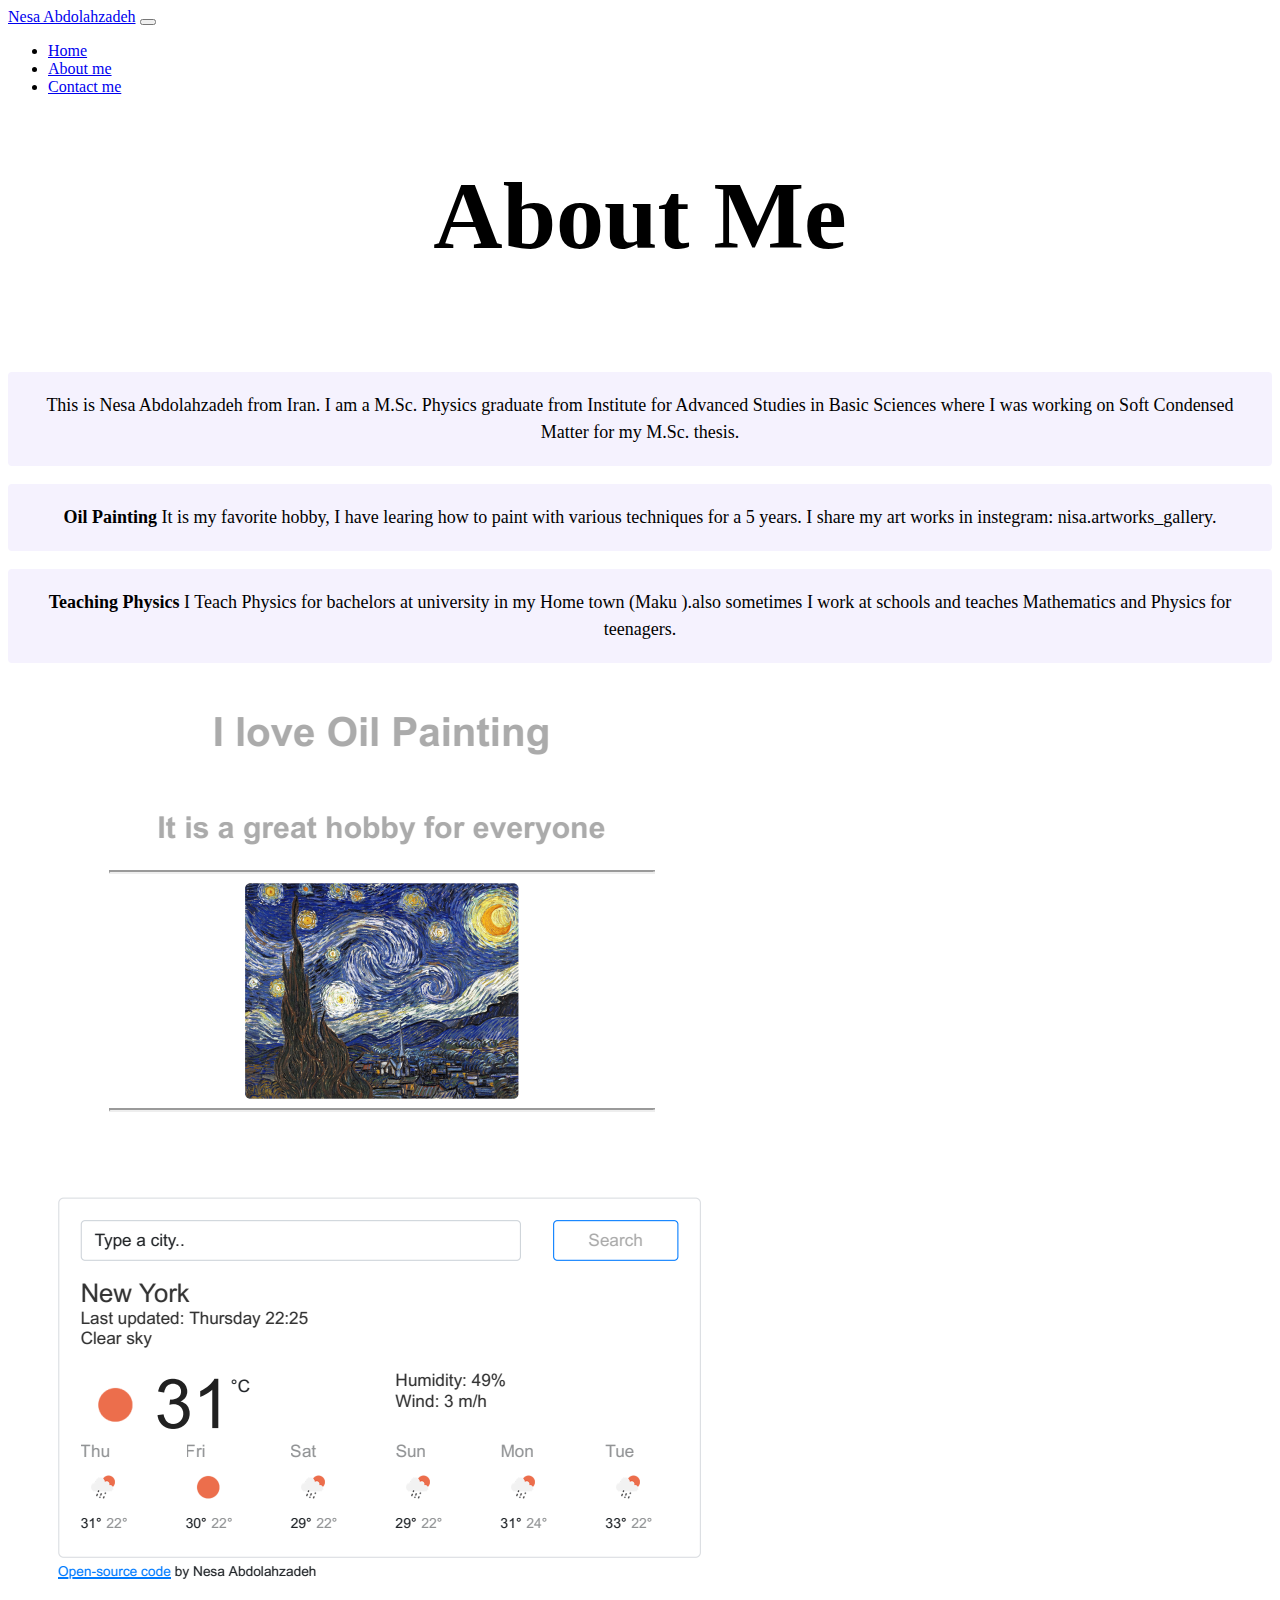
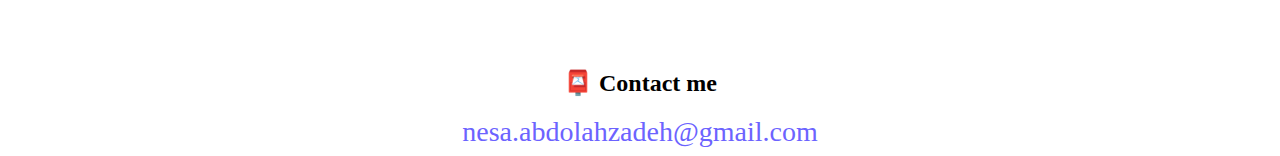
==== about.html @ f909d326 "adding about.html" ====
<!DOCTYPE html>
<html lang="en">
  <head>
    <meta charset="UTF-8" />
    <meta name="viewport" content="width=device-width, initial-scale=1.0" />
    <meta http-equiv="X-UA-Compatible" content="ie=edge" />
    <title>About Me -Nesa Abdolahzadeh</title>
    <link
      href="https://cdn.jsdelivr.net/npm/bootstrap@5.2.0-beta1/dist/css/bootstrap.min.css"
      rel="stylesheet"
      integrity="sha384-0evHe/X+R7YkIZDRvuzKMRqM+OrBnVFBL6DOitfPri4tjfHxaWutUpFmBp4vmVor"
      crossorigin="anonymous"
    />

    <style>
      :root {
        --primary-color: #6c63ff;
        --secondary-color: #f5f2fe;
        --box-shadow: 0 5px 10px rgba(0, 0, 0, 0.3);
      }
      .homepage-link {
        color: var(--primary-color);
        text-align: center;
        display: block;
      }
      h1 {
        text-align: center;
        font-size: 96px;
      }
      p {
        background: var(--secondary-color);
        padding: 20px;
        border-radius: 4px;
        font-size: 18px;
        line-height: 1.5;
        text-align: center;
      }

      .email-link {
        display: flex;
        justify-content: center;
        color: var(--primary-color);
        font-size: 28px;
        text-decoration: none;
      }
      h2 {
        display: block;
        font-size: 1.5em;
        margin-block-start: 0.83em;
        margin-block-end: 0.83em;
        margin-inline-start: 0px;
        margin-inline-end: 0px;
        font-weight: bold;
        text-align: center;
      }
    </style>
  </head>
  <body>
    <nav class="navbar navbar-expand-lg bg-light">
      <div class="container-fluid">
        <a class="navbar-brand" href="#">Nesa Abdolahzadeh</a>
        <button
          class="navbar-toggler"
          type="button"
          data-bs-toggle="collapse"
          data-bs-target="#navbarNav"
          aria-controls="navbarNav"
          aria-expanded="false"
          aria-label="Toggle navigation"
        >
          <span class="navbar-toggler-icon"></span>
        </button>
        <div class="collapse navbar-collapse" id="navbarNav">
          <ul class="navbar-nav">
            <li class="nav-item">
              <a class="nav-link active" aria-current="page" href="index.html"
                >Home</a
              >
            </li>
            <li class="nav-item">
              <a class="nav-link" href="about.html">About me</a>
            </li>
            <li class="nav-item">
              <a class="nav-link" href=" about.html#contact">Contact me</a>
            </li>
          </ul>
        </div>
      </div>
    </nav>
    <h1>About Me</h1>
    <br />

    <div class="container">
      <div class="row">
        <div class="col-md-4 about-paragraphs">
          <p>
            This is Nesa Abdolahzadeh from Iran. I am a M.Sc. Physics graduate
            from Institute for Advanced Studies in Basic Sciences where I was
            working on Soft Condensed Matter for my M.Sc. thesis.
          </p>
        </div>

        <div class="col-md-4">
          <p>
            <strong> Oil Painting</strong> It is my favorite hobby, I have
            learing how to paint with various techniques for a 5 years. I share
            my art works in instegram: nisa.artworks_gallery.
          </p>
        </div>
        <div class="col-md-4">
          <p>
            <strong> Teaching Physics</strong> I Teach Physics for bachelors at
            university in my Home town (Maku ).also sometimes I work at schools
            and teaches Mathematics and Physics for teenagers.
          </p>
        </div>
      </div>
    </div>
    <div class="container">
        <div class="row">
          <div class="col-sm-6" >
            <img src="images/oil.png"  class="img-fluid p-2 shadow rounded">
          </div>
          <div class="col-sm-6" >
              <img src="images/weather-app.png " class="img-fluid p-2 shadow rounded">
            </div>
    <div id="contact">

      <h2>📮 Contact me</h2>
      <a href="mailto:nesa.abdolahzadeh@gmail.com" class="email-link">
        nesa.abdolahzadeh@gmail.com
      </a>
    </div>
    <script
      src="https://cdn.jsdelivr.net/npm/bootstrap@5.2.0-beta1/dist/js/bootstrap.bundle.min.js"
      integrity="sha384-pprn3073KE6tl6bjs2QrFaJGz5/SUsLqktiwsUTF55Jfv3qYSDhgCecCxMW52nD2"
      crossorigin="anonymous"
    ></script>
  </body>
</html>
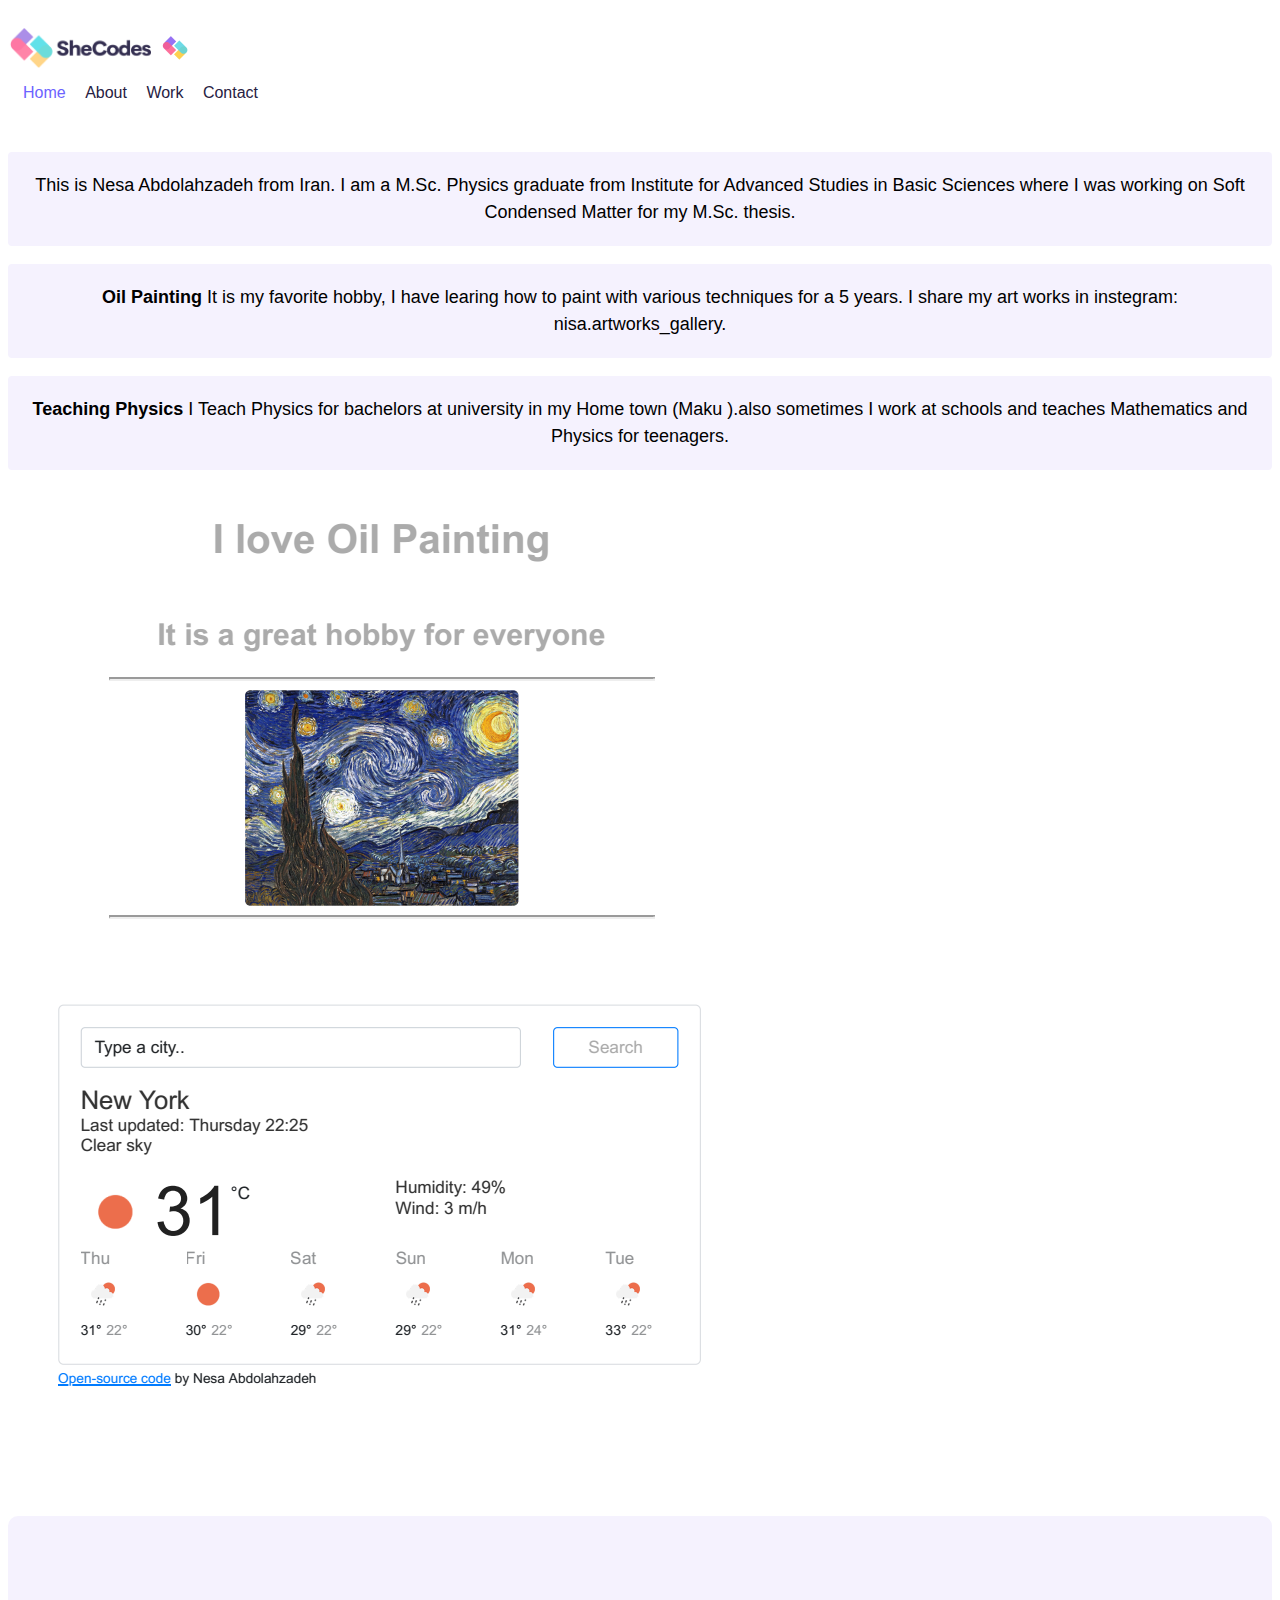
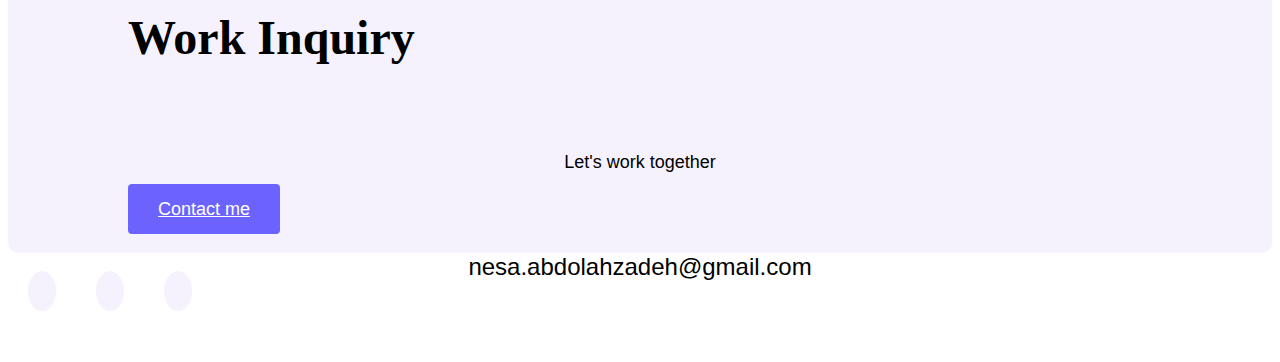
==== commit d5883f4f: "adding navbar and footer for all html" ====
--- a/about.html
+++ b/about.html
@@ -11,6 +11,7 @@
       integrity="sha384-0evHe/X+R7YkIZDRvuzKMRqM+OrBnVFBL6DOitfPri4tjfHxaWutUpFmBp4vmVor"
       crossorigin="anonymous"
     />
+    <link rel="stylesheet" href="portfolio.css">
 
     <style>
       :root {
@@ -56,7 +57,7 @@
     </style>
   </head>
   <body>
-    <nav class="navbar navbar-expand-lg bg-light">
+  <!--  <nav class="navbar navbar-expand-lg bg-light">
       <div class="container-fluid">
         <a class="navbar-brand" href="#">Nesa Abdolahzadeh</a>
         <button
@@ -88,8 +89,29 @@
       </div>
     </nav>
     <h1>About Me</h1>
-    <br />
-
+    <br /> -->
+  <div class="container">
+      <nav class="d-flex justify-content-between">
+        <a href="/">
+          <img src="images/ySjA-logo.png" class="logo d-none d-md-block" alt="">
+          <img src="images/L9xk-logo-small.jpg" class="logo d-block d-md-none" alt="">
+        </a>
+        <ul class="">
+          <li class="active">
+            <a href="/"> Home</a>
+          </li>
+          <li>
+            <a href="/about.html"> About</a>
+          </li>
+          <li>
+            <a href="/work.html"> Work</a>
+          </li>
+          <li>
+            <a href="/contact.html" class=""> Contact</a>
+          </li>
+        </ul>
+    </div>
+  </nav>
     <div class="container">
       <div class="row">
         <div class="col-md-4 about-paragraphs">
@@ -124,12 +146,40 @@
           <div class="col-sm-6" >
               <img src="images/weather-app.png " class="img-fluid p-2 shadow rounded">
             </div>
-    <div id="contact">
+    
+        </div>
 
-      <h2>📮 Contact me</h2>
-      <a href="mailto:nesa.abdolahzadeh@gmail.com" class="email-link">
-        nesa.abdolahzadeh@gmail.com
-      </a>
+      
+      <footer>
+        <div class="contact-box justify-content-between mb-5 d-none d-md-flex">
+          <div>
+            <h4>Work Inquiry</h4>
+            <p class="text-muted">Let's work together</p>
+          </div>
+          <div>
+            <a href="" class="btn btn-branding mt-3"> Contact me </a>
+          </div>
+        </div>
+        <div class="d-flex justify-content-center mb-5">
+          <a href="mailto:        nesa.abdolahzadeh@gmail.com
+" class="email-link">
+                    nesa.abdolahzadeh@gmail.com
+
+          </a>
+        </div>
+        <div class="social-links d-flex justify-content-center">
+          <a href="https://www.github.com/nesa19" target="_blank">
+            <i class="fab fa-github" aria-hidden="true"></i>
+          </a>
+          <a href="https://www.instragram.com/nesa.abdolahzadeh" target="_blank">
+            <i class="fab fa-instagram" aria-hidden="true"></i>
+          </a>
+          <a href="https://www.twitter.com/nesa" target="_blank">
+            <i class="fab fa-twitter" aria-hidden="true"></i>
+          </a>
+        </div>
+      </footer>
+          
     </div>
     <script
       src="https://cdn.jsdelivr.net/npm/bootstrap@5.2.0-beta1/dist/js/bootstrap.bundle.min.js"
--- a/portfolio.css
+++ b/portfolio.css
@@ -0,0 +1,210 @@
+:root {
+  --branding-color: #6c63ff;
+  --secondary-color: #f9f7fe;
+  --heading-font-family: "Playfair Display", serif;
+  --default-font-family: "Poppins", sans-serif;
+}
+
+body {
+  font-family: var(--default-font-family);
+}
+
+h1,
+h2,
+h3,
+h4,
+h5,
+h6 {
+  color: black;
+  font-family: var(--heading-font-family);
+  font-weight: bold;
+}
+
+h1 {
+  font-size: 96px;
+  line-height: 1.5;
+}
+
+h2 {
+  font-size: 64px;
+}
+
+h4 {
+  font-size: 48px;
+}
+
+p {
+  font-weight: normal;
+  font-size: 16px;
+  line-height: 30px;
+}
+
+.hero {
+  background: var(--secondary-color);
+  text-align: center;
+  padding: 160px 20px;
+}
+
+.hero p {
+  font-size: 36px;
+  font-weight: bold;
+  margin: 0;
+  color: #272142;
+}
+
+.hero h2 {
+  font-family: var(--heading-font-family);
+  font-weight: normal;
+  line-height: 1.5;
+  font-size: 24px;
+}
+
+.content-container {
+  padding: 160px 20px;
+}
+
+.content h1 {
+  font-size: 64px;
+  line-height: 80px;
+}
+
+.content h2 {
+  font-size: 18px;
+  font-family: var(--default-font-family);
+}
+
+.content h3 {
+  font-size: 24px;
+  line-height: 1.5;
+
+  font-family: var(--default-font-family);
+}
+
+.content p {
+  font-size: 14px;
+}
+
+.content {
+  margin: 30px;
+}
+
+.btn-branding {
+  background: var(--branding-color);
+  border-radius: 4px;
+  color: white;
+  font-size: 18px;
+  line-height: 27px;
+  padding: 15px 30px;
+}
+
+.btn-branding-outline {
+  color: var(--branding-color);
+  border: 1px solid var(--branding-color);
+  border-radius: 4px;
+  font-size: 18px;
+  line-height: 27px;
+  padding: 15px 30px;
+}
+
+.project-desciption {
+  padding: 120px 60px;
+}
+
+.logo {
+  max-height: 40px;
+}
+
+nav {
+  padding: 20px 0;
+}
+
+nav ul {
+  padding: 0;
+  margin: 0;
+}
+
+nav li {
+  display: inline;
+  list-style: none;
+  line-height: 42px;
+  margin-left: 15px;
+}
+
+nav a {
+  text-decoration: none;
+  color: #272142;
+  transition: all 100ms ease-in-out;
+}
+
+nav a:hover,
+nav li.active a {
+  color: var(--branding-color);
+}
+
+footer {
+  margin: 60px 0;
+}
+
+footer .contact-box {
+  background: var(--secondary-color);
+  padding: 30px 120px;
+  border-radius: 10px;
+}
+
+footer .contact-box p {
+  margin: 0;
+}
+
+footer .email-link {
+  text-decoration: none;
+  color: black;
+  font-size: 24px;
+}
+
+footer .email-link:hover {
+  color: var(--branding-color);
+}
+
+footer .social-links a {
+  margin: 0 20px;
+  color: var(--branding-color);
+  background: var(--secondary-color);
+  padding: 10px 14px;
+  border-radius: 50%;
+  font-size: 18px;
+  transition: all 100ms ease-in-out;
+}
+
+footer .social-links a:hover {
+  color: white;
+  background: var(--branding-color);
+}
+
+@media (max-width: 900px) {
+  h1 {
+    font-size: 44px;
+    line-height: 1.5;
+  }
+
+  h2 {
+    font-size: 44px;
+  }
+
+  h4 {
+    font-size: 26px;
+  }
+
+  .hero {
+    padding: 80px 20px;
+  }
+
+  .content {
+    text-align: center;
+    padding: 0;
+  }
+
+  .project-desciption {
+    padding: 0;
+    text-align: center;
+  }
+}
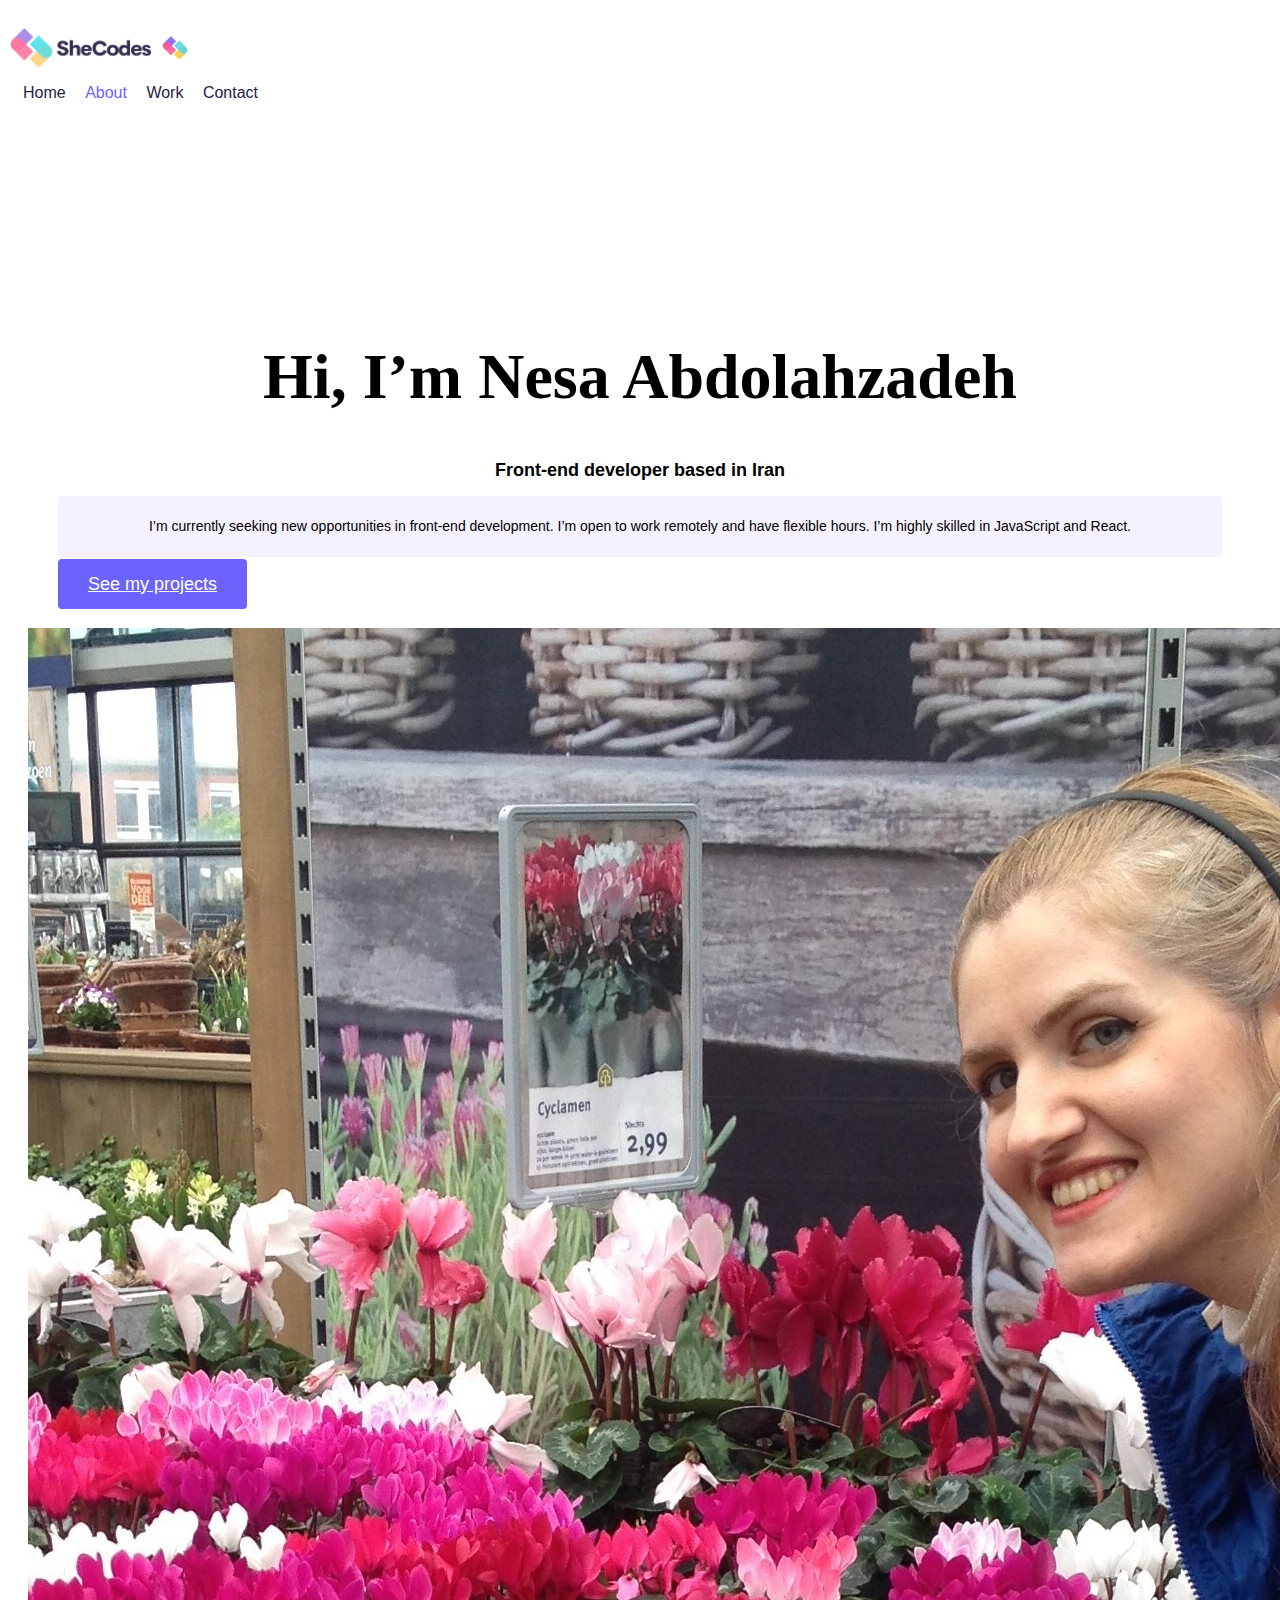
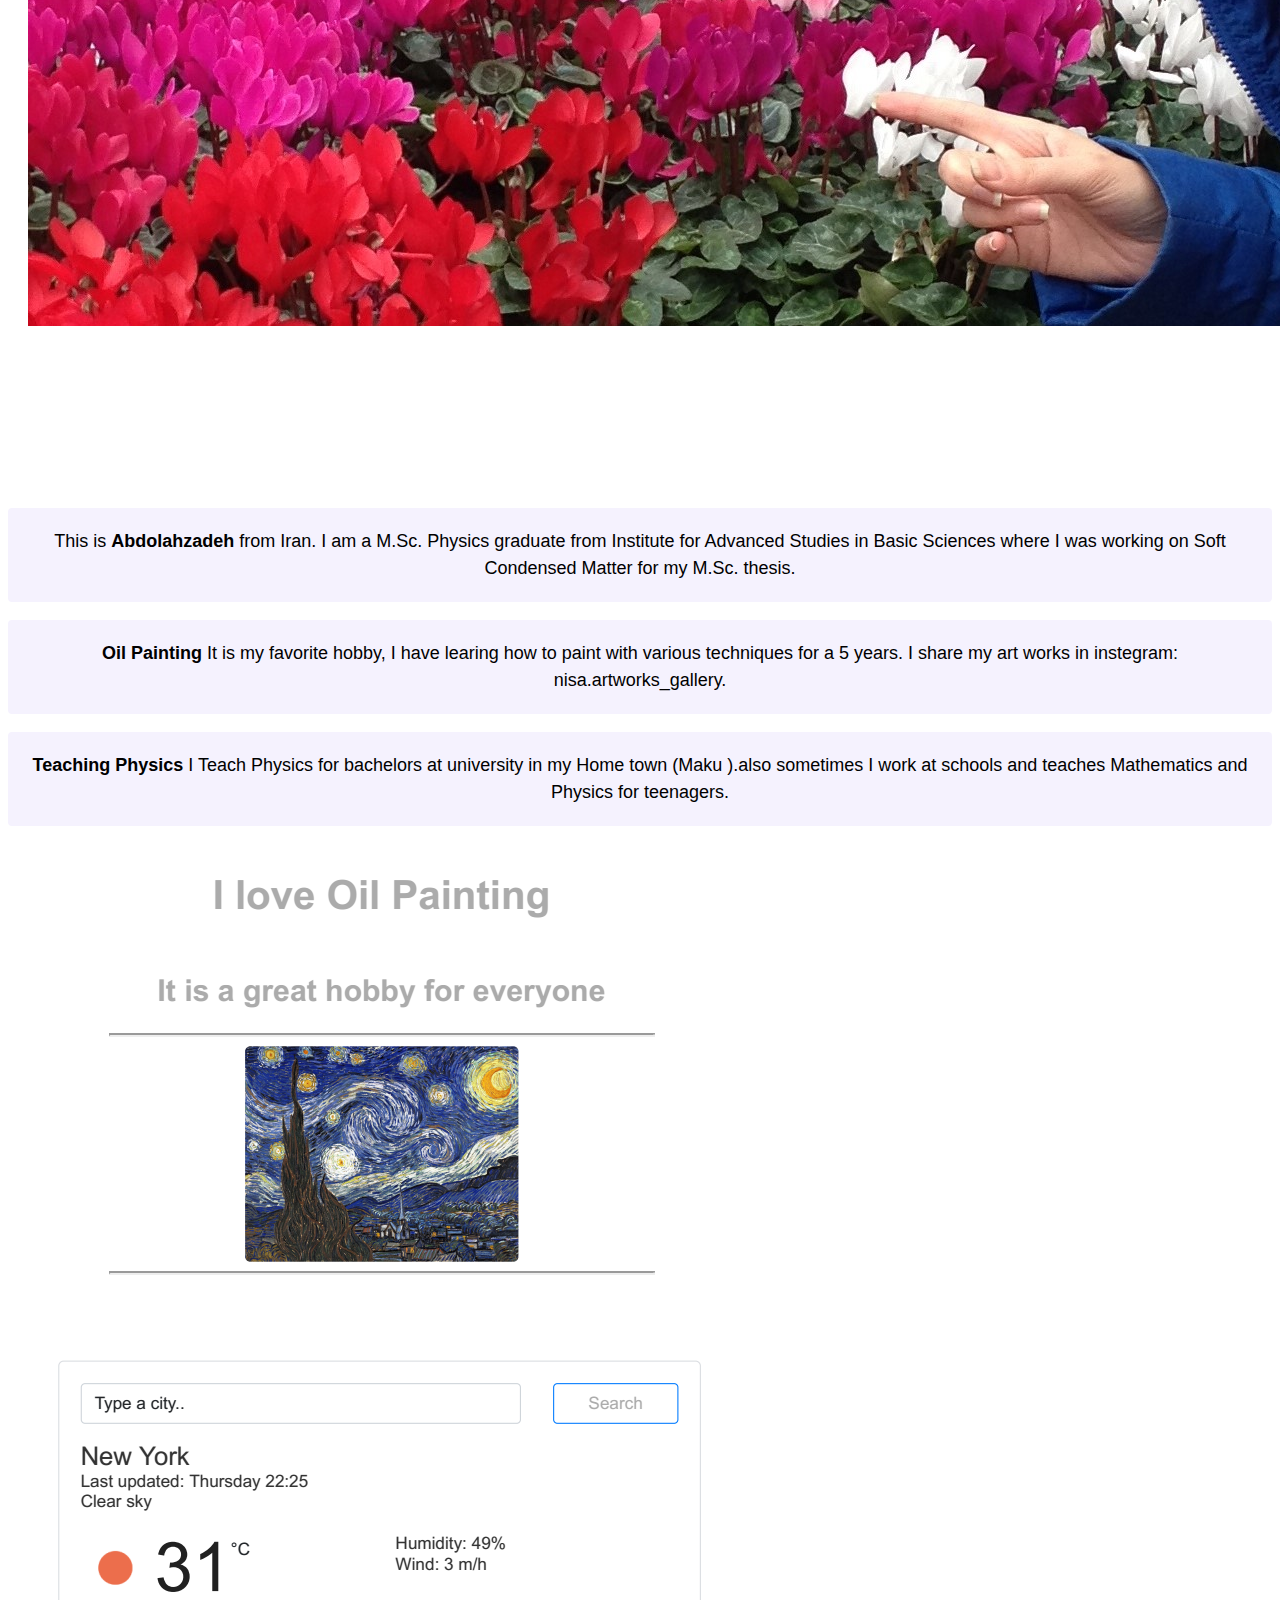
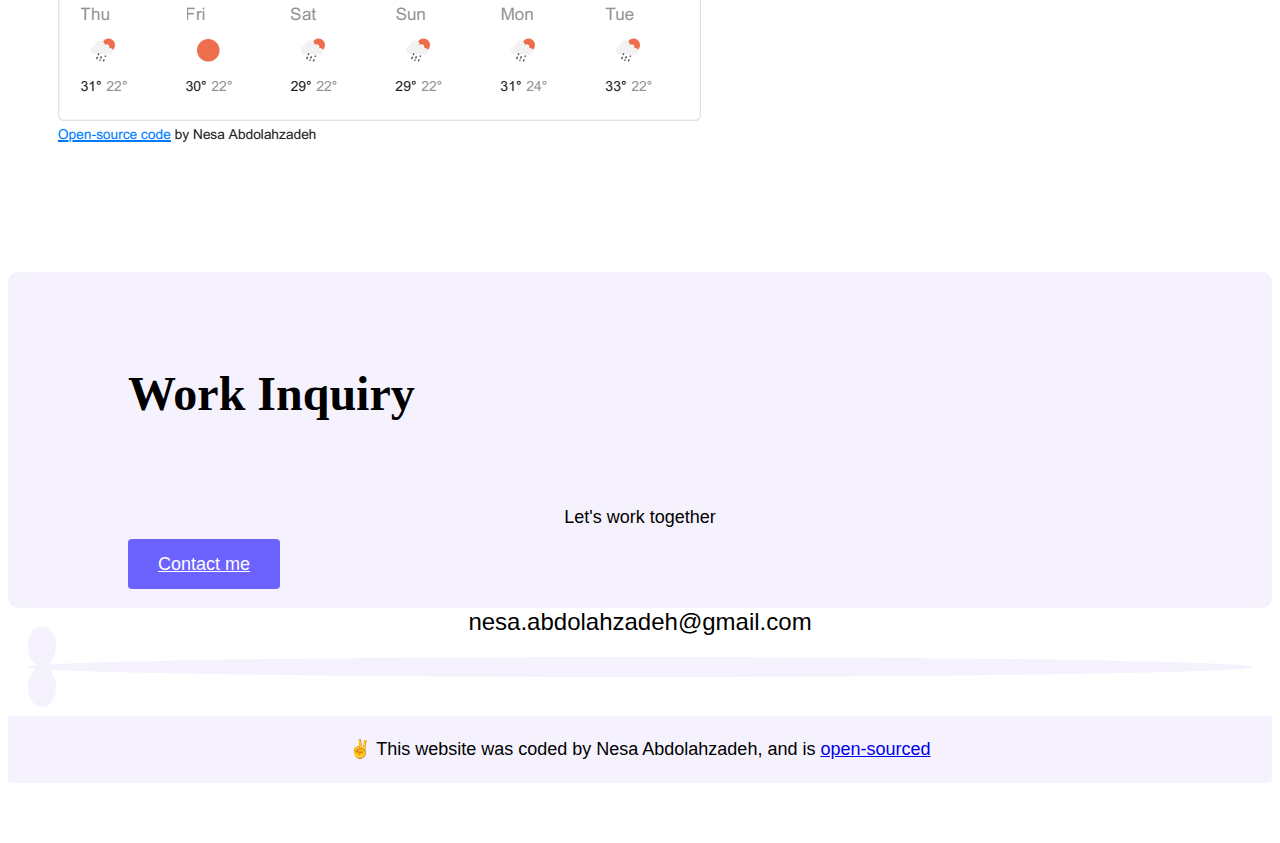
==== commit 9e9ed4ea: "seo" ====
--- a/about.html
+++ b/about.html
@@ -90,33 +90,50 @@
     </nav>
     <h1>About Me</h1>
     <br /> -->
-  <div class="container">
+    <div class="container">
       <nav class="d-flex justify-content-between">
-        <a href="/">
-          <img src="images/ySjA-logo.png" class="logo d-none d-md-block" alt="">
-          <img src="images/L9xk-logo-small.jpg" class="logo d-block d-md-none" alt="">
+        <a href="/" title="Homepage">
+          <img src="images/logo.png" class="logo d-none d-md-block" alt="SheChoes Logo">
+          <img src="images/logo-small.jpg" class="logo d-block d-md-none" alt="SheCodes Logo">
         </a>
-        <ul class="">
+        <ul>
+          <li >
+            <a href="/" title="Homepage"> Home</a>
+          </li>
           <li class="active">
-            <a href="/"> Home</a>
+            <a href="/about.html" title="About Patricia"> About</a>
           </li>
           <li>
-            <a href="/about.html"> About</a>
+            <a href="/work.html" title="Patricia's work"> Work</a>
           </li>
           <li>
-            <a href="/work.html"> Work</a>
-          </li>
-          <li>
-            <a href="/contact.html" class=""> Contact</a>
+            <a href="/contact.html" title="Contact Patricia"> Contact</a>
           </li>
         </ul>
+      </nav>
     </div>
-  </nav>
+    <div class="content-container container">
+      <div class="row">
+        <div class="col-lg-6">
+          <div class="content">
+            <h1 class="mb-4">Hi, I’m Nesa Abdolahzadeh</h1>
+            <h2 class="mb-4">Front-end developer based in Iran </h2>
+            <p class="mb-5">
+              I’m currently seeking new opportunities in front-end development. I’m open to work remotely and have flexible hours. I’m highly skilled in JavaScript and React.
+            </p>
+            <a href="/work.html"  alt="projects of Nesa Abdolahzadeh"class="btn btn-branding">See my projects</a>
+          </div>
+        </div>
+        <div class="col-lg-6">
+          <img src="images/nisa.jpg" alt="Nesa's picture" class="img-fluid">
+        </div>
+      </div>
+    </div>
     <div class="container">
-      <div class="row">
+      <div class="row ">
         <div class="col-md-4 about-paragraphs">
           <p>
-            This is Nesa Abdolahzadeh from Iran. I am a M.Sc. Physics graduate
+            This is <strong> Abdolahzadeh </strong>from Iran. I am a M.Sc. Physics graduate
             from Institute for Advanced Studies in Basic Sciences where I was
             working on Soft Condensed Matter for my M.Sc. thesis.
           </p>
@@ -138,49 +155,54 @@
         </div>
       </div>
     </div>
+    
     <div class="container">
-        <div class="row">
+        <div class="row mt-4">
           <div class="col-sm-6" >
-            <img src="images/oil.png"  class="img-fluid p-2 shadow rounded">
+            <img src="images/oil.png"  alt="oil-painting" class="img-fluid p-2 shadow rounded">
           </div>
           <div class="col-sm-6" >
-              <img src="images/weather-app.png " class="img-fluid p-2 shadow rounded">
+              <img src="images/weather-app.png " alt="weather-app" class="img-fluid p-2 shadow rounded">
             </div>
     
         </div>
 
       
-      <footer>
+     <footer>
         <div class="contact-box justify-content-between mb-5 d-none d-md-flex">
           <div>
             <h4>Work Inquiry</h4>
             <p class="text-muted">Let's work together</p>
           </div>
           <div>
-            <a href="" class="btn btn-branding mt-3"> Contact me </a>
+            <a href="/contact.html" class="btn btn-branding mt-3"> Contact me </a>
           </div>
         </div>
         <div class="d-flex justify-content-center mb-5">
-          <a href="mailto:        nesa.abdolahzadeh@gmail.com
-" class="email-link">
-                    nesa.abdolahzadeh@gmail.com
+          <a href="nesa.abdolahzadeh@gmail.com" class="email-link">
+            nesa.abdolahzadeh@gmail.com
 
           </a>
         </div>
         <div class="social-links d-flex justify-content-center">
-          <a href="https://www.github.com/nesa19" target="_blank">
+          <a href="https://www.github.com/nesa19" target="_blank" title="GitHub Profile">
             <i class="fab fa-github" aria-hidden="true"></i>
           </a>
-          <a href="https://www.instragram.com/nesa.abdolahzadeh" target="_blank">
+          <a href="https://www.instragram.com/nesa.abdolahzadeh" title="instragram Profile" target="_blank" title="Email Nesa"  class="email-link">
             <i class="fab fa-instagram" aria-hidden="true"></i>
           </a>
-          <a href="https://www.twitter.com/nesa" target="_blank">
+          <a href="https://www.twitter.com/nesa"title="Twitter Profile" target="_blank">
             <i class="fab fa-twitter" aria-hidden="true"></i>
           </a>
         </div>
+        <p class="text-center mt-5">
+          ✌️ This website was coded by Nesa Abdolahzadeh, and is
+          <a href="https://github.com/nesa19/portfolio" target="_blank">
+            open-sourced
+          </a>
+        </p>
       </footer>
-          
-    </div>
+          </div>
     <script
       src="https://cdn.jsdelivr.net/npm/bootstrap@5.2.0-beta1/dist/js/bootstrap.bundle.min.js"
       integrity="sha384-pprn3073KE6tl6bjs2QrFaJGz5/SUsLqktiwsUTF55Jfv3qYSDhgCecCxMW52nD2"
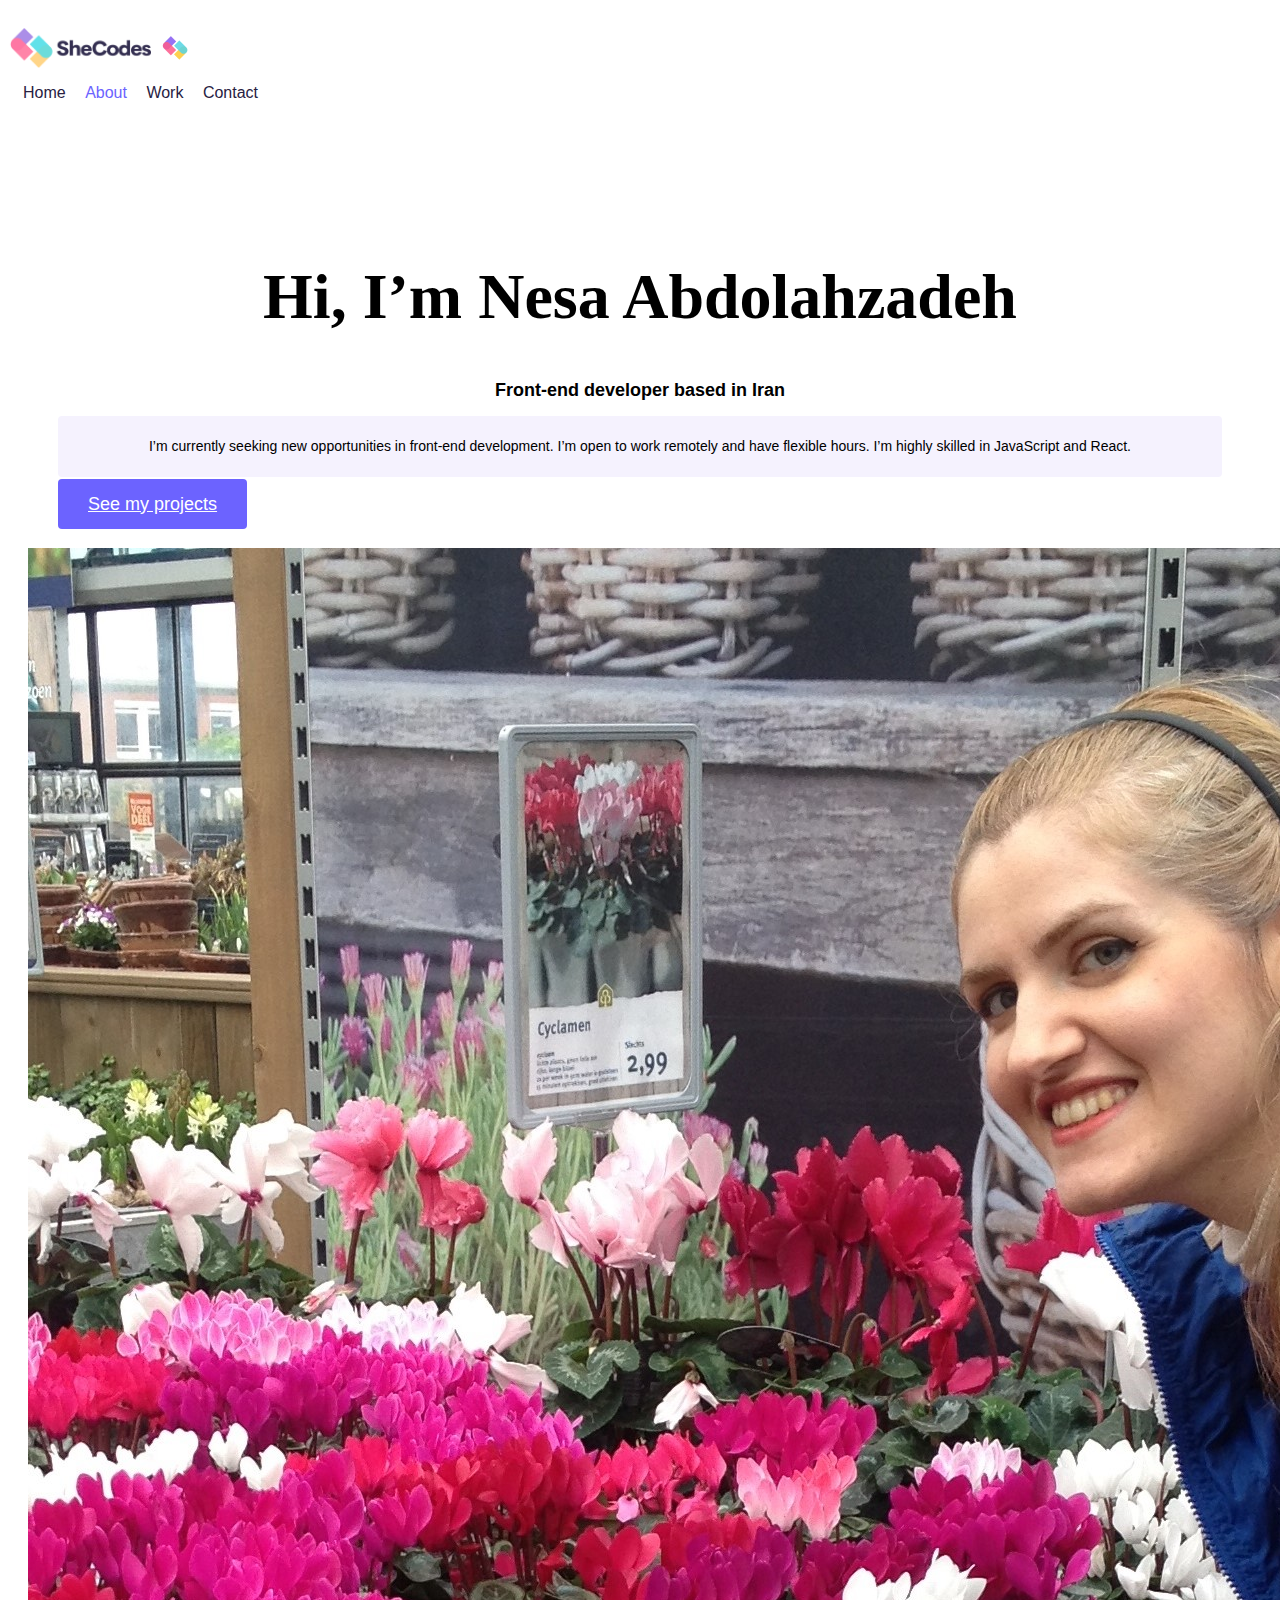
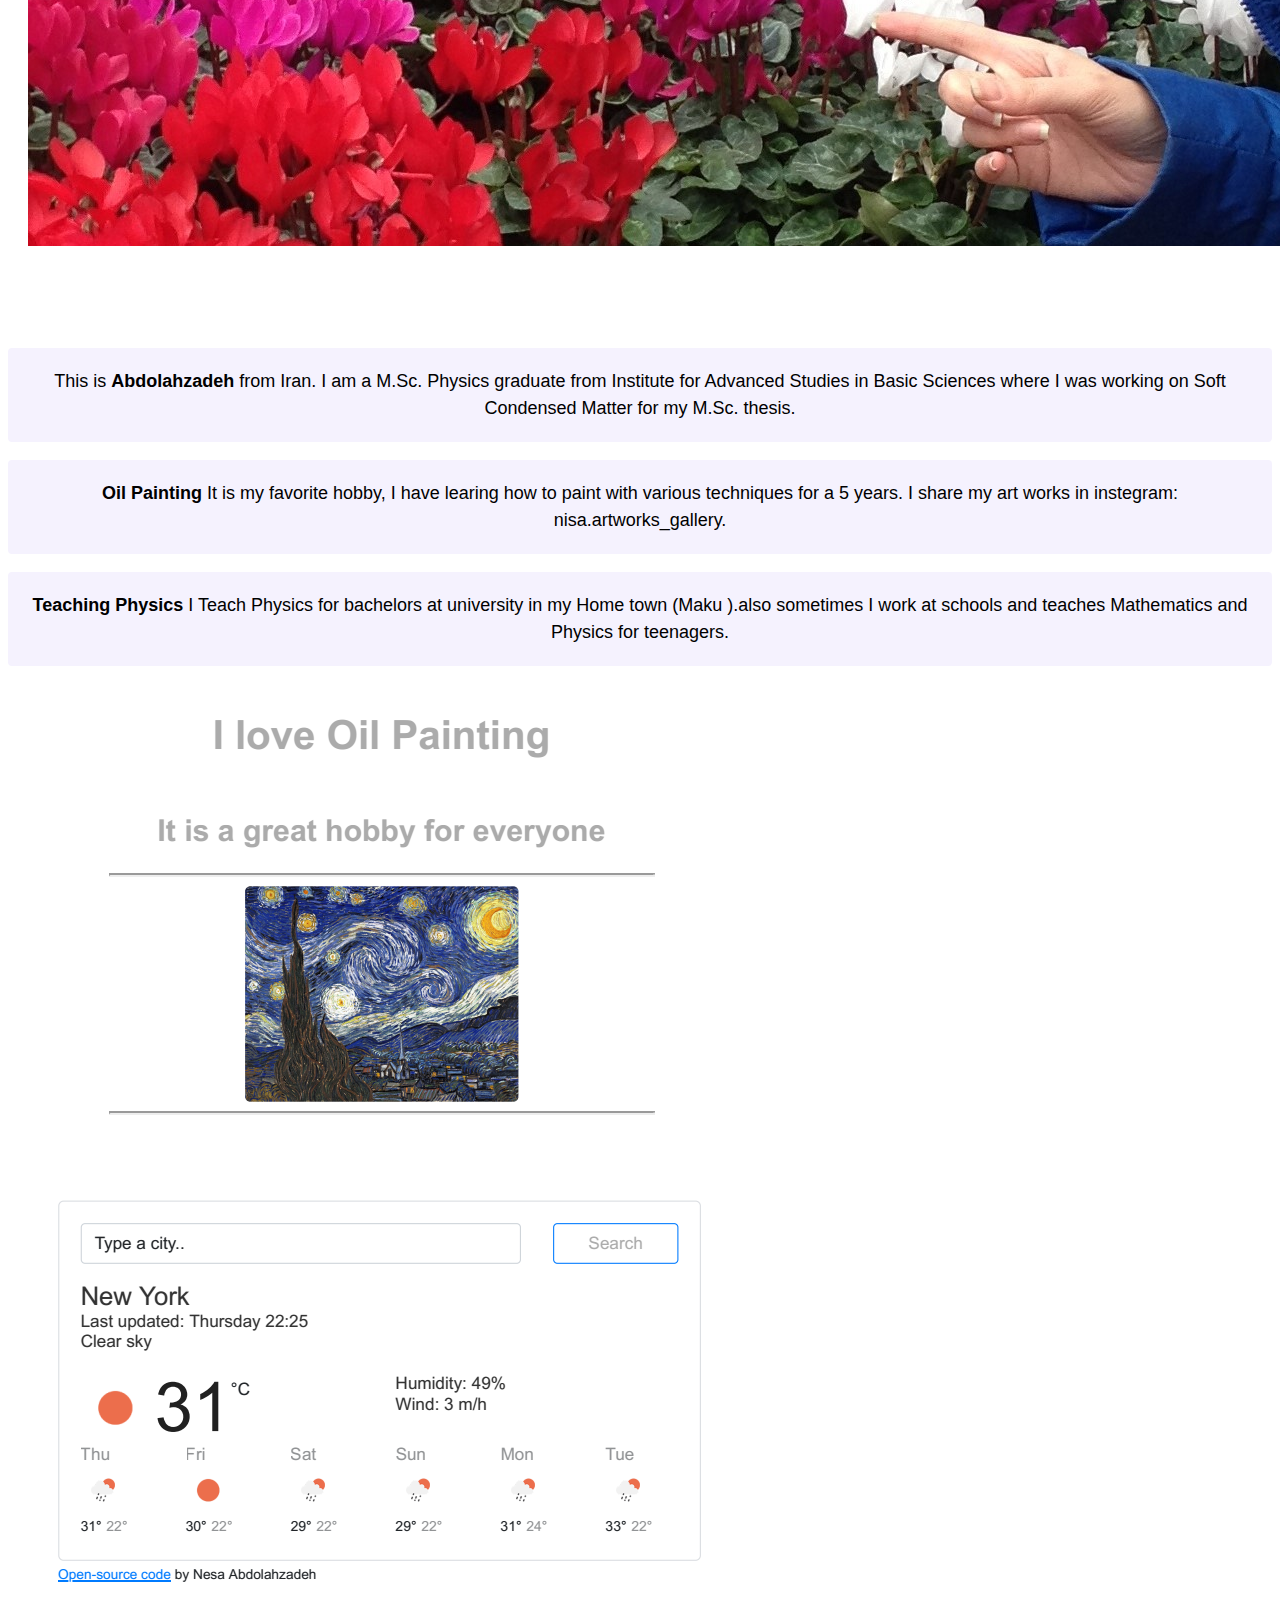
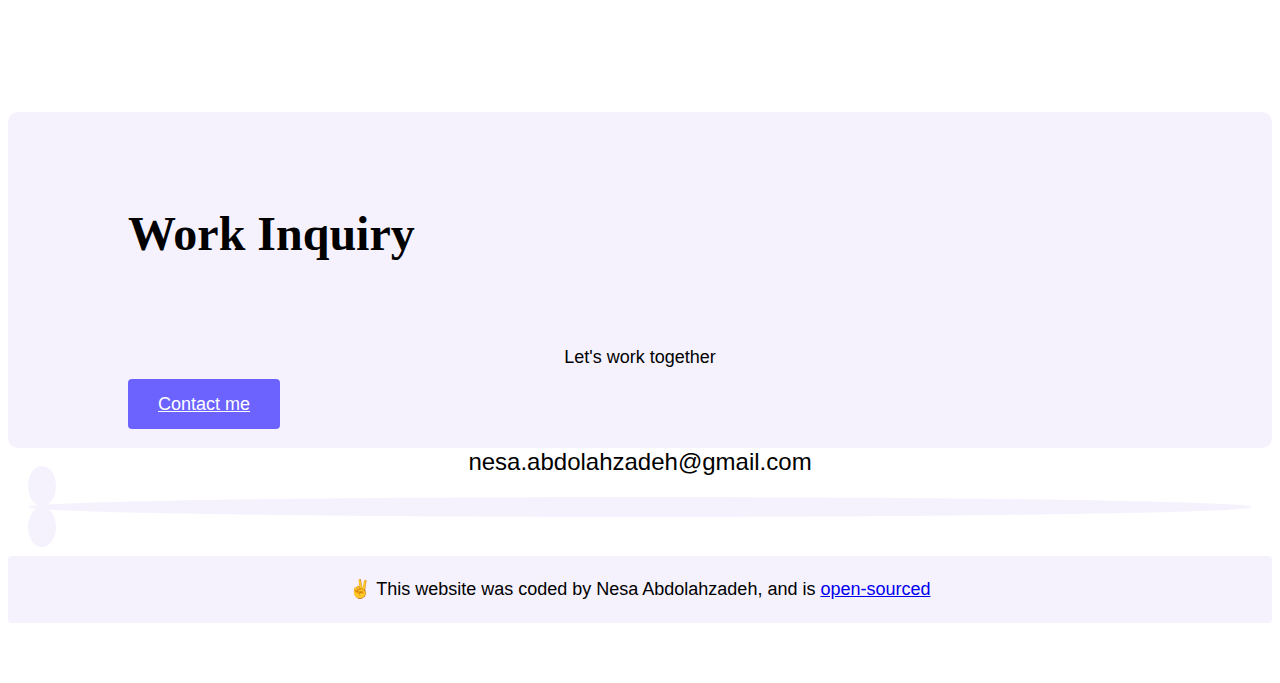
==== commit 499a35f4: "making webpage seo friendly" ====
--- a/about.html
+++ b/about.html
@@ -11,7 +11,7 @@
       integrity="sha384-0evHe/X+R7YkIZDRvuzKMRqM+OrBnVFBL6DOitfPri4tjfHxaWutUpFmBp4vmVor"
       crossorigin="anonymous"
     />
-    <link rel="stylesheet" href="portfolio.css">
+    <link rel="stylesheet" href="portfolio.css" />
 
     <style>
       :root {
@@ -57,7 +57,7 @@
     </style>
   </head>
   <body>
-  <!--  <nav class="navbar navbar-expand-lg bg-light">
+    <!--  <nav class="navbar navbar-expand-lg bg-light">
       <div class="container-fluid">
         <a class="navbar-brand" href="#">Nesa Abdolahzadeh</a>
         <button
@@ -93,21 +93,29 @@
     <div class="container">
       <nav class="d-flex justify-content-between">
         <a href="/" title="Homepage">
-          <img src="images/logo.png" class="logo d-none d-md-block" alt="SheChoes Logo">
-          <img src="images/logo-small.jpg" class="logo d-block d-md-none" alt="SheCodes Logo">
+          <img
+            src="images/logo.png"
+            class="logo d-none d-md-block"
+            ="SheChoes Logo"
+          />
+          <img
+            src="images/logo-small.jpg"
+            class="logo d-block d-md-none"
+            ="SheCodes Logo"
+          />
         </a>
         <ul>
-          <li >
+          <li>
             <a href="/" title="Homepage"> Home</a>
           </li>
           <li class="active">
-            <a href="/about.html" title="About Patricia"> About</a>
+            <a href="/about.html" title="About Nesa"> About</a>
           </li>
           <li>
-            <a href="/work.html" title="Patricia's work"> Work</a>
+            <a href="/work.html" title="Nesa's work"> Work</a>
           </li>
           <li>
-            <a href="/contact.html" title="Contact Patricia"> Contact</a>
+            <a href="/contact.html" title="Contact Nesa"> Contact</a>
           </li>
         </ul>
       </nav>
@@ -117,25 +125,33 @@
         <div class="col-lg-6">
           <div class="content">
             <h1 class="mb-4">Hi, I’m Nesa Abdolahzadeh</h1>
-            <h2 class="mb-4">Front-end developer based in Iran </h2>
+            <h2 class="mb-4">Front-end developer based in Iran</h2>
             <p class="mb-5">
-              I’m currently seeking new opportunities in front-end development. I’m open to work remotely and have flexible hours. I’m highly skilled in JavaScript and React.
+              I’m currently seeking new opportunities in front-end development.
+              I’m open to work remotely and have flexible hours. I’m highly
+              skilled in JavaScript and React.
             </p>
-            <a href="/work.html"  alt="projects of Nesa Abdolahzadeh"class="btn btn-branding">See my projects</a>
+            <a
+              href="/work.html"
+              alt="projects of Nesa Abdolahzadeh"
+              class="btn btn-branding"
+              >See my projects</a
+            >
           </div>
         </div>
         <div class="col-lg-6">
-          <img src="images/nisa.jpg" alt="Nesa's picture" class="img-fluid">
+          <img src="images/nisa.jpg" alt="Nesa's picture" class="img-fluid" />
         </div>
       </div>
     </div>
     <div class="container">
-      <div class="row ">
+      <div class="row">
         <div class="col-md-4 about-paragraphs">
           <p>
-            This is <strong> Abdolahzadeh </strong>from Iran. I am a M.Sc. Physics graduate
-            from Institute for Advanced Studies in Basic Sciences where I was
-            working on Soft Condensed Matter for my M.Sc. thesis.
+            This is <strong> Abdolahzadeh </strong>from Iran. I am a M.Sc.
+            Physics graduate from Institute for Advanced Studies in Basic
+            Sciences where I was working on Soft Condensed Matter for my M.Sc.
+            thesis.
           </p>
         </div>
 
@@ -155,43 +171,64 @@
         </div>
       </div>
     </div>
-    
+
     <div class="container">
-        <div class="row mt-4">
-          <div class="col-sm-6" >
-            <img src="images/oil.png"  alt="oil-painting" class="img-fluid p-2 shadow rounded">
-          </div>
-          <div class="col-sm-6" >
-              <img src="images/weather-app.png " alt="weather-app" class="img-fluid p-2 shadow rounded">
-            </div>
-    
-        </div>
-
-      
-     <footer>
+      <div class="row mt-4">
+        <div class="col-sm-6">
+          <img
+            src="images/oil.png"
+            alt="oil-painting"
+            class="img-fluid p-2 shadow rounded"
+          />
+        </div>
+        <div class="col-sm-6">
+          <img
+            src="images/weather-app.png "
+            alt="weather-app"
+            class="img-fluid p-2 shadow rounded"
+          />
+        </div>
+      </div>
+
+      <footer>
         <div class="contact-box justify-content-between mb-5 d-none d-md-flex">
           <div>
             <h4>Work Inquiry</h4>
             <p class="text-muted">Let's work together</p>
           </div>
           <div>
-            <a href="/contact.html" class="btn btn-branding mt-3"> Contact me </a>
+            <a href="/contact.html" class="btn btn-branding mt-3">
+              Contact me
+            </a>
           </div>
         </div>
         <div class="d-flex justify-content-center mb-5">
           <a href="nesa.abdolahzadeh@gmail.com" class="email-link">
             nesa.abdolahzadeh@gmail.com
-
           </a>
         </div>
         <div class="social-links d-flex justify-content-center">
-          <a href="https://www.github.com/nesa19" target="_blank" title="GitHub Profile">
+          <a
+            href="https://www.github.com/nesa19"
+            target="_blank"
+            title="GitHub Profile"
+          >
             <i class="fab fa-github" aria-hidden="true"></i>
           </a>
-          <a href="https://www.instragram.com/nesa.abdolahzadeh" title="instragram Profile" target="_blank" title="Email Nesa"  class="email-link">
+          <a
+            href="https://www.instragram.com/nesa.abdolahzadeh"
+            title="instragram Profile"
+            target="_blank"
+            title="Email Nesa"
+            class="email-link"
+          >
             <i class="fab fa-instagram" aria-hidden="true"></i>
           </a>
-          <a href="https://www.twitter.com/nesa"title="Twitter Profile" target="_blank">
+          <a
+            href="https://www.twitter.com/nesa"
+            title="Twitter Profile"
+            target="_blank"
+          >
             <i class="fab fa-twitter" aria-hidden="true"></i>
           </a>
         </div>
@@ -202,7 +239,7 @@
           </a>
         </p>
       </footer>
-          </div>
+    </div>
     <script
       src="https://cdn.jsdelivr.net/npm/bootstrap@5.2.0-beta1/dist/js/bootstrap.bundle.min.js"
       integrity="sha384-pprn3073KE6tl6bjs2QrFaJGz5/SUsLqktiwsUTF55Jfv3qYSDhgCecCxMW52nD2"
--- a/portfolio.css
+++ b/portfolio.css
@@ -60,7 +60,7 @@
 }
 
 .content-container {
-  padding: 160px 20px;
+  padding: 80px 20px;
 }
 
 .content h1 {
